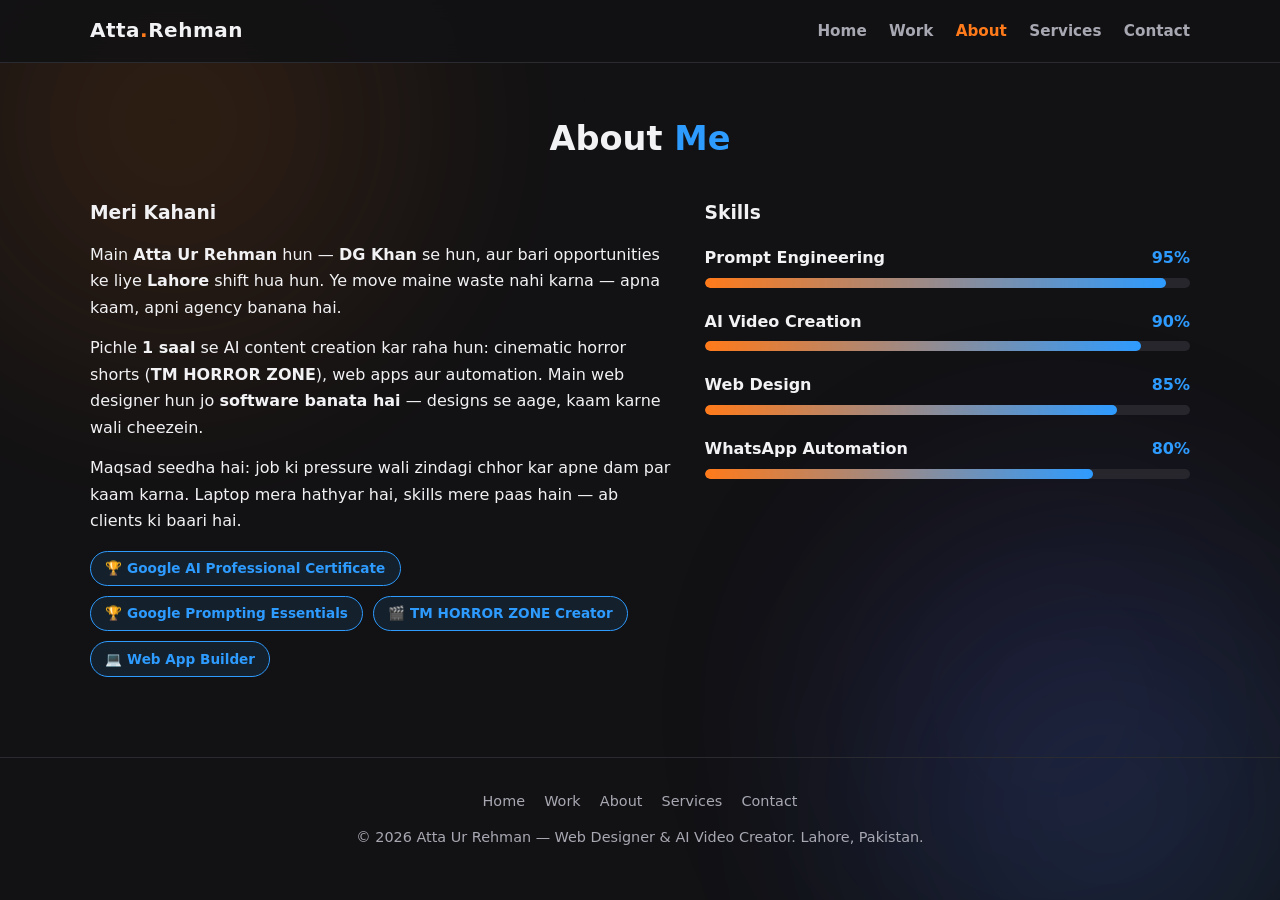
==== about.html @ 57ef97f9 "Portfolio website v1 — Home, Work, About, Services, Contact" ====
<!DOCTYPE html>
<html lang="en">
<head>
  <meta charset="UTF-8" />
  <meta name="viewport" content="width=device-width, initial-scale=1.0" />
  <title>About — Atta Ur Rehman</title>
  <meta name="description" content="About Atta Ur Rehman — Web Designer & AI Video Creator from DG Khan, now in Lahore." />
  <link rel="stylesheet" href="css/style.css" />
</head>
<body>
  <div class="bg-glow" aria-hidden="true"><span class="g1"></span><span class="g2"></span><span class="g3"></span></div>

  <header>
    <div class="container nav">
      <a class="logo" href="index.html">Atta<b>.</b>Rehman</a>
      <button class="nav-toggle" aria-label="Menu">&#9776;</button>
      <ul class="nav-links">
        <li><a href="index.html">Home</a></li>
        <li><a href="work.html">Work</a></li>
        <li><a href="about.html" class="active">About</a></li>
        <li><a href="services.html">Services</a></li>
        <li><a href="contact.html">Contact</a></li>
      </ul>
    </div>
  </header>

  <main>
    <section class="block">
      <div class="container">
        <div class="sec-head reveal">
          <h2>About <span class="accent">Me</span></h2>
        </div>
        <div class="about-wrap">
          <div class="reveal">
            <h3 style="margin-bottom:0.8rem">Meri Kahani</h3>
            <p>Main <strong>Atta Ur Rehman</strong> hun — <strong>DG Khan</strong> se hun, aur bari opportunities ke liye <strong>Lahore</strong> shift hua hun. Ye move maine waste nahi karna — apna kaam, apni agency banana hai.</p>
            <p style="margin-top:0.9rem">Pichle <strong>1 saal</strong> se AI content creation kar raha hun: cinematic horror shorts (<strong>TM HORROR ZONE</strong>), web apps aur automation. Main web designer hun jo <strong>software banata hai</strong> — designs se aage, kaam karne wali cheezein.</p>
            <p style="margin-top:0.9rem">Maqsad seedha hai: job ki pressure wali zindagi chhor kar apne dam par kaam karna. Laptop mera hathyar hai, skills mere paas hain — ab clients ki baari hai.</p>
            <div class="badge-list">
              <span class="badge">&#127942; Google AI Professional Certificate</span>
              <span class="badge">&#127942; Google Prompting Essentials</span>
              <span class="badge">&#127916; TM HORROR ZONE Creator</span>
              <span class="badge">&#128187; Web App Builder</span>
            </div>
          </div>
          <div class="reveal">
            <h3 style="margin-bottom:1rem">Skills</h3>
            <div class="skill">
              <div class="row"><span>Prompt Engineering</span><span>95%</span></div>
              <div class="bar"><i data-level="95"></i></div>
            </div>
            <div class="skill">
              <div class="row"><span>AI Video Creation</span><span>90%</span></div>
              <div class="bar"><i data-level="90"></i></div>
            </div>
            <div class="skill">
              <div class="row"><span>Web Design</span><span>85%</span></div>
              <div class="bar"><i data-level="85"></i></div>
            </div>
            <div class="skill">
              <div class="row"><span>WhatsApp Automation</span><span>80%</span></div>
              <div class="bar"><i data-level="80"></i></div>
            </div>
          </div>
        </div>
      </div>
    </section>
  </main>

  <footer>
    <div class="container">
      <div class="foot-links">
        <a href="index.html">Home</a><a href="work.html">Work</a><a href="about.html">About</a><a href="services.html">Services</a><a href="contact.html">Contact</a>
      </div>
      <p>&copy; <span id="year">2026</span> Atta Ur Rehman — Web Designer &amp; AI Video Creator. Lahore, Pakistan.</p>
    </div>
  </footer>

  <script src="js/main.js"></script>
</body>
</html>
---- css/style.css ----
/* Atta Ur Rehman — Portfolio
   Dark charcoal + glowing orange / electric blue, premium cinematic mood.
   Mobile-first. No moving lines / scanning bars / sweeping light effects. */

:root {
  --bg: #121214;
  --bg-soft: #1a1a1e;
  --card: #1c1c21;
  --orange: #ff7a1a;
  --orange-glow: rgba(255, 122, 26, 0.35);
  --blue: #2e9bff;
  --blue-glow: rgba(46, 155, 255, 0.30);
  --text: #f2f2f5;
  --muted: #a8a8b3;
  --border: #2a2a31;
  --radius: 14px;
  --font: "Segoe UI", system-ui, -apple-system, Roboto, "Helvetica Neue", Arial, sans-serif;
}

* { margin: 0; padding: 0; box-sizing: border-box; }

html { scroll-behavior: smooth; }

body {
  font-family: var(--font);
  background: var(--bg);
  color: var(--text);
  line-height: 1.65;
  overflow-x: hidden;
  min-height: 100vh;
}

/* ---- soft blurred drifting gradient background (subtle, never sharp) ---- */
.bg-glow { position: fixed; inset: 0; z-index: -1; overflow: hidden; pointer-events: none; }
.bg-glow span {
  position: absolute;
  width: 55vmax; height: 55vmax;
  border-radius: 50%;
  filter: blur(90px);
  opacity: 0.16;
  animation: drift 36s ease-in-out infinite alternate;
}
.bg-glow .g1 { background: radial-gradient(circle, var(--orange) 0%, transparent 70%); top: -18vmax; left: -14vmax; }
.bg-glow .g2 { background: radial-gradient(circle, var(--blue) 0%, transparent 70%); bottom: -20vmax; right: -14vmax; animation-delay: -12s; }
.bg-glow .g3 { background: radial-gradient(circle, #7a3cff 0%, transparent 70%); top: 40%; left: 55%; opacity: 0.10; animation-delay: -24s; }
@keyframes drift {
  from { transform: translate(0, 0) scale(1); }
  to   { transform: translate(6vmax, 4vmax) scale(1.12); }
}

.container { width: min(1100px, 92%); margin: 0 auto; }

/* ---- header / nav ---- */
header {
  position: sticky; top: 0; z-index: 50;
  background: rgba(18, 18, 20, 0.88);
  backdrop-filter: blur(10px);
  border-bottom: 1px solid var(--border);
}
.nav { display: flex; align-items: center; justify-content: space-between; padding: 0.9rem 0; }
.logo { font-size: 1.25rem; font-weight: 800; letter-spacing: 0.5px; text-decoration: none; color: var(--text); }
.logo b { color: var(--orange); }
.nav-links { display: none; list-style: none; gap: 1.4rem; }
.nav-links a { color: var(--muted); text-decoration: none; font-weight: 600; font-size: 0.95rem; transition: color 0.2s; }
.nav-links a:hover, .nav-links a.active { color: var(--orange); }
.nav-toggle { background: none; border: 1px solid var(--border); color: var(--text); font-size: 1.3rem; border-radius: 8px; padding: 0.25rem 0.7rem; cursor: pointer; }
.nav-links.open { display: flex; flex-direction: column; position: absolute; top: 100%; left: 0; right: 0; background: var(--bg-soft); padding: 1rem 4%; border-bottom: 1px solid var(--border); }

/* ---- hero ---- */
.hero { padding: 4.5rem 0 3.5rem; text-align: center; }
.hero .kicker {
  display: inline-block; font-size: 0.8rem; font-weight: 700; letter-spacing: 2px;
  text-transform: uppercase; color: var(--blue);
  border: 1px solid var(--border); border-radius: 999px; padding: 0.35rem 1rem; margin-bottom: 1.2rem;
  background: rgba(46, 155, 255, 0.08);
}
.hero h1 { font-size: clamp(2.2rem, 7vw, 3.6rem); line-height: 1.15; font-weight: 800; }
.hero h1 .accent { color: var(--orange); text-shadow: 0 0 26px var(--orange-glow); }
.hero .role { font-size: clamp(1.05rem, 3.5vw, 1.35rem); color: var(--muted); margin-top: 0.6rem; font-weight: 600; }
.hero .tagline { font-size: clamp(1rem, 3.2vw, 1.2rem); margin-top: 0.9rem; color: var(--text); }
.hero .tagline em { color: var(--blue); font-style: normal; font-weight: 700; }
.cta-row { display: flex; gap: 0.9rem; justify-content: center; flex-wrap: wrap; margin-top: 2rem; }

.btn {
  display: inline-block; text-decoration: none; font-weight: 700;
  padding: 0.85rem 1.7rem; border-radius: 10px; border: 1px solid transparent;
  transition: transform 0.15s, box-shadow 0.2s, background 0.2s;
  font-size: 1rem; cursor: pointer;
}
.btn:active { transform: scale(0.97); }
.btn-primary { background: linear-gradient(135deg, var(--orange), #ff9d4d); color: #1a1005; box-shadow: 0 6px 24px var(--orange-glow); }
.btn-primary:hover { box-shadow: 0 8px 32px var(--orange-glow); }
.btn-ghost { border-color: var(--blue); color: var(--blue); background: rgba(46, 155, 255, 0.08); }
.btn-ghost:hover { background: rgba(46, 155, 255, 0.16); }
.btn-wa { background: #22c55e; color: #062b14; box-shadow: 0 6px 24px rgba(34, 197, 94, 0.35); }

/* ---- sections ---- */
section.block { padding: 3rem 0; }
.sec-head { text-align: center; margin-bottom: 2rem; }
.sec-head h2 { font-size: clamp(1.5rem, 5vw, 2.1rem); font-weight: 800; }
.sec-head h2 .accent { color: var(--blue); }
.sec-head p { color: var(--muted); max-width: 620px; margin: 0.5rem auto 0; }

/* ---- stats ---- */
.stats { display: grid; grid-template-columns: repeat(2, 1fr); gap: 1rem; }
.stat { background: var(--card); border: 1px solid var(--border); border-radius: var(--radius); padding: 1.4rem 1rem; text-align: center; }
.stat .num { font-size: 2rem; font-weight: 800; color: var(--orange); text-shadow: 0 0 18px var(--orange-glow); }
.stat .lbl { color: var(--muted); font-size: 0.9rem; margin-top: 0.25rem; }

/* ---- cards / grids ---- */
.grid { display: grid; gap: 1.2rem; grid-template-columns: 1fr; }
.card {
  background: var(--card); border: 1px solid var(--border); border-radius: var(--radius);
  padding: 1.6rem; transition: transform 0.2s, border-color 0.2s, box-shadow 0.2s;
}
.card:hover { transform: translateY(-4px); border-color: var(--orange); box-shadow: 0 12px 32px rgba(0,0,0,0.45); }
.card .icon { font-size: 2rem; margin-bottom: 0.6rem; }
.card h3 { font-size: 1.15rem; margin-bottom: 0.4rem; }
.card p { color: var(--muted); font-size: 0.95rem; }
.card .price { display: inline-block; margin-top: 0.8rem; font-weight: 800; color: var(--blue); }
.card .tag { display: inline-block; font-size: 0.72rem; font-weight: 700; letter-spacing: 1px; text-transform: uppercase; color: var(--orange); margin-bottom: 0.5rem; }
.card .sample-note { font-size: 0.75rem; color: var(--muted); font-style: italic; margin-top: 0.6rem; }

/* ---- filter tabs (work page) ---- */
.tabs { display: flex; gap: 0.6rem; justify-content: center; flex-wrap: wrap; margin-bottom: 1.8rem; }
.tab { background: var(--card); color: var(--muted); border: 1px solid var(--border); border-radius: 999px; padding: 0.5rem 1.2rem; font-weight: 700; font-size: 0.9rem; cursor: pointer; transition: all 0.2s; }
.tab:hover { color: var(--text); }
.tab.active { background: var(--orange); border-color: var(--orange); color: #1a1005; }
.work-item.hidden { display: none; }

/* ---- skills ---- */
.skill { margin-bottom: 1.3rem; }
.skill .row { display: flex; justify-content: space-between; font-weight: 700; margin-bottom: 0.4rem; }
.skill .row span:last-child { color: var(--blue); }
.bar { height: 10px; background: #26262c; border-radius: 999px; overflow: hidden; }
.bar i { display: block; height: 100%; width: 0; border-radius: 999px; background: linear-gradient(90deg, var(--orange), var(--blue)); transition: width 1.2s ease; }

/* ---- about ---- */
.about-wrap { display: grid; gap: 2rem; grid-template-columns: 1fr; }
.badge-list { display: flex; flex-wrap: wrap; gap: 0.6rem; margin-top: 1rem; }
.badge { background: rgba(46,155,255,0.1); border: 1px solid var(--blue); color: var(--blue); border-radius: 999px; padding: 0.35rem 0.9rem; font-size: 0.85rem; font-weight: 700; }

/* ---- contact ---- */
.contact-grid { display: grid; gap: 1.2rem; grid-template-columns: 1fr; }
.contact-card { text-align: center; }
.contact-card a.big { font-size: 1.15rem; font-weight: 800; color: var(--text); text-decoration: none; }
.contact-card a.big:hover { color: var(--orange); }
form.contact-form { display: grid; gap: 1rem; }
.field label { display: block; font-weight: 700; margin-bottom: 0.35rem; font-size: 0.92rem; }
.field input, .field select, .field textarea {
  width: 100%; background: var(--bg-soft); border: 1px solid var(--border); color: var(--text);
  border-radius: 10px; padding: 0.8rem 1rem; font-size: 1rem; font-family: inherit;
}
.field input:focus, .field select:focus, .field textarea:focus { outline: none; border-color: var(--blue); box-shadow: 0 0 0 3px var(--blue-glow); }
.field textarea { min-height: 130px; resize: vertical; }

/* ---- footer ---- */
footer { border-top: 1px solid var(--border); margin-top: 2rem; padding: 2rem 0; text-align: center; color: var(--muted); font-size: 0.9rem; }
footer .foot-links { display: flex; gap: 1.2rem; justify-content: center; margin-bottom: 0.8rem; flex-wrap: wrap; }
footer a { color: var(--muted); text-decoration: none; }
footer a:hover { color: var(--orange); }

/* ---- scroll reveal ---- */
.reveal { opacity: 0; transform: translateY(26px); transition: opacity 0.7s ease, transform 0.7s ease; }
.reveal.visible { opacity: 1; transform: none; }
@media (prefers-reduced-motion: reduce) {
  .reveal { opacity: 1; transform: none; transition: none; }
  .bg-glow span { animation: none; }
}

/* ---- desktop ---- */
@media (min-width: 720px) {
  .nav-toggle { display: none; }
  .nav-links { display: flex; }
  .grid.cols-2 { grid-template-columns: repeat(2, 1fr); }
  .grid.cols-3 { grid-template-columns: repeat(3, 1fr); }
  .stats { grid-template-columns: repeat(4, 1fr); }
  .about-wrap { grid-template-columns: 1.2fr 1fr; align-items: start; }
  .contact-grid { grid-template-columns: 1fr 1.4fr; align-items: start; }
  .hero { padding: 6rem 0 4.5rem; }
}
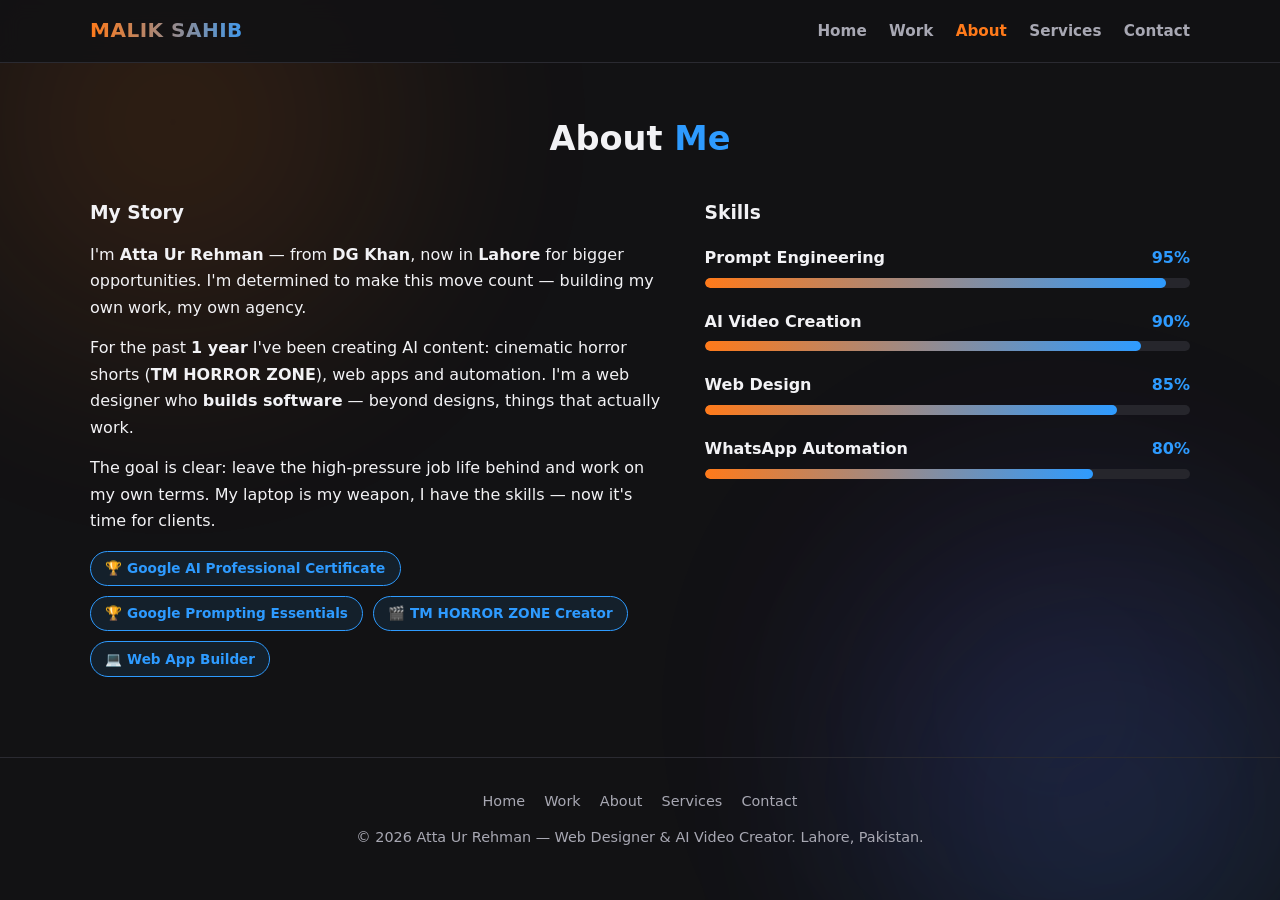
==== commit dc37ab6b: "Brand to MALIK SAHIB + English copy" ====
--- a/about.html
+++ b/about.html
@@ -12,7 +12,7 @@
 
   <header>
     <div class="container nav">
-      <a class="logo" href="index.html">Atta<b>.</b>Rehman</a>
+      <a class="logo" href="index.html"><span class="logo-brand">MALIK SAHIB</span></a>
       <button class="nav-toggle" aria-label="Menu">&#9776;</button>
       <ul class="nav-links">
         <li><a href="index.html">Home</a></li>
@@ -32,10 +32,10 @@
         </div>
         <div class="about-wrap">
           <div class="reveal">
-            <h3 style="margin-bottom:0.8rem">Meri Kahani</h3>
-            <p>Main <strong>Atta Ur Rehman</strong> hun — <strong>DG Khan</strong> se hun, aur bari opportunities ke liye <strong>Lahore</strong> shift hua hun. Ye move maine waste nahi karna — apna kaam, apni agency banana hai.</p>
-            <p style="margin-top:0.9rem">Pichle <strong>1 saal</strong> se AI content creation kar raha hun: cinematic horror shorts (<strong>TM HORROR ZONE</strong>), web apps aur automation. Main web designer hun jo <strong>software banata hai</strong> — designs se aage, kaam karne wali cheezein.</p>
-            <p style="margin-top:0.9rem">Maqsad seedha hai: job ki pressure wali zindagi chhor kar apne dam par kaam karna. Laptop mera hathyar hai, skills mere paas hain — ab clients ki baari hai.</p>
+            <h3 style="margin-bottom:0.8rem">My Story</h3>
+            <p>I'm <strong>Atta Ur Rehman</strong> — from <strong>DG Khan</strong>, now in <strong>Lahore</strong> for bigger opportunities. I'm determined to make this move count — building my own work, my own agency.</p>
+            <p style="margin-top:0.9rem">For the past <strong>1 year</strong> I've been creating AI content: cinematic horror shorts (<strong>TM HORROR ZONE</strong>), web apps and automation. I'm a web designer who <strong>builds software</strong> — beyond designs, things that actually work.</p>
+            <p style="margin-top:0.9rem">The goal is clear: leave the high-pressure job life behind and work on my own terms. My laptop is my weapon, I have the skills — now it's time for clients.</p>
             <div class="badge-list">
               <span class="badge">&#127942; Google AI Professional Certificate</span>
               <span class="badge">&#127942; Google Prompting Essentials</span>
--- a/css/style.css
+++ b/css/style.css
@@ -60,6 +60,19 @@
 .nav { display: flex; align-items: center; justify-content: space-between; padding: 0.9rem 0; }
 .logo { font-size: 1.25rem; font-weight: 800; letter-spacing: 0.5px; text-decoration: none; color: var(--text); }
 .logo b { color: var(--orange); }
+/* ---- animated gradient nav brand (MALIK SAHIB): premium, subtle shift ---- */
+.logo-brand {
+  background: linear-gradient(90deg, var(--orange), var(--blue), var(--orange));
+  background-size: 220% auto;
+  -webkit-background-clip: text;
+  background-clip: text;
+  -webkit-text-fill-color: transparent;
+  color: transparent;
+  animation: brandShift 7s linear infinite;
+}
+@keyframes brandShift {
+  to { background-position: 220% center; }
+}
 .nav-links { display: none; list-style: none; gap: 1.4rem; }
 .nav-links a { color: var(--muted); text-decoration: none; font-weight: 600; font-size: 0.95rem; transition: color 0.2s; }
 .nav-links a:hover, .nav-links a.active { color: var(--orange); }
@@ -166,6 +179,7 @@
 @media (prefers-reduced-motion: reduce) {
   .reveal { opacity: 1; transform: none; transition: none; }
   .bg-glow span { animation: none; }
+  .logo-brand { animation: none; }
 }
 
 /* ---- desktop ---- */
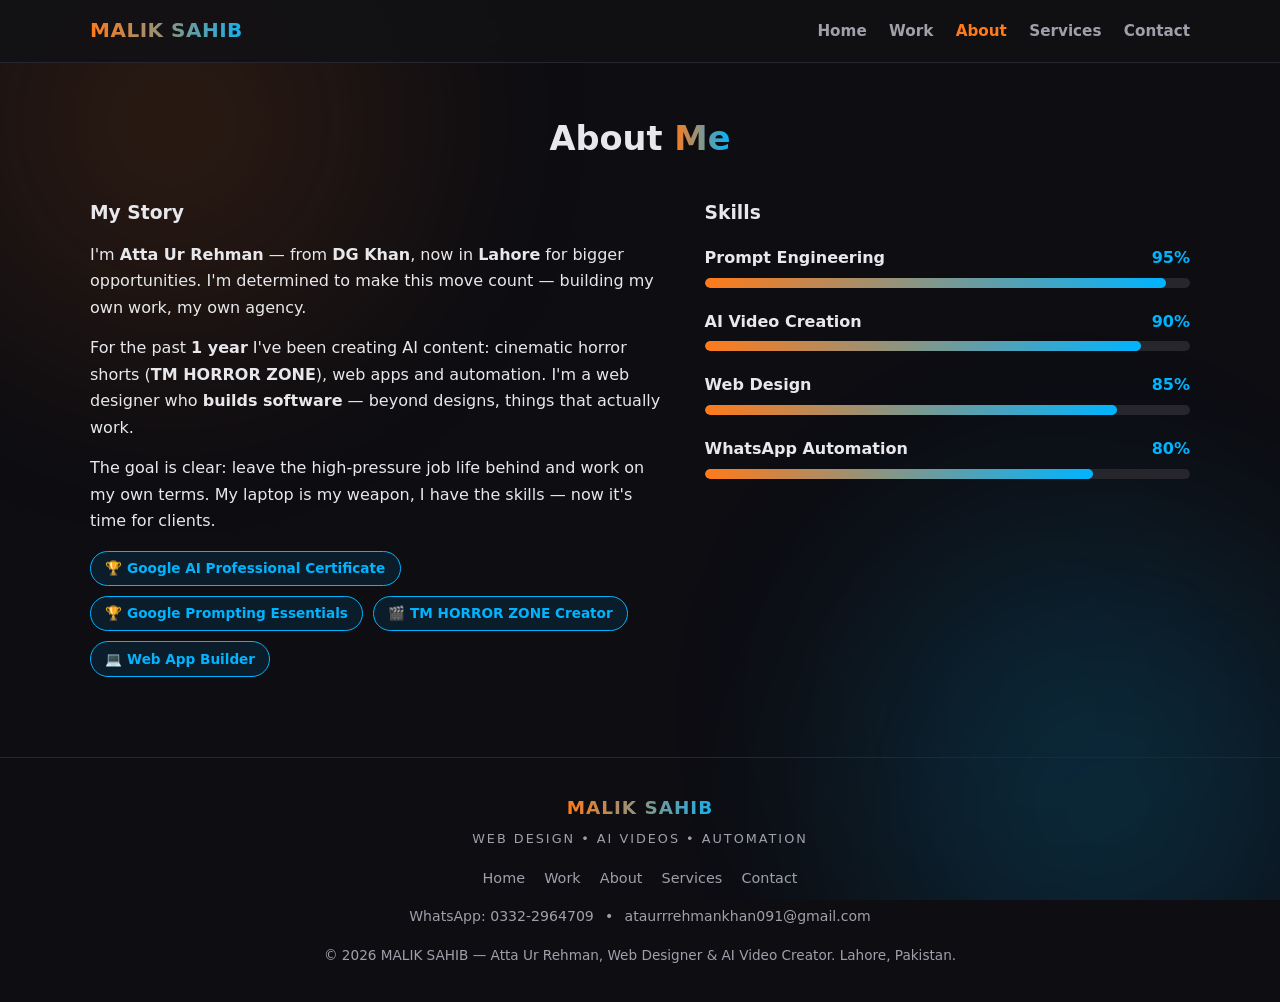
==== commit 7052a68c: "MALIK brand polish: banners + color scheme" ====
--- a/about.html
+++ b/about.html
@@ -3,7 +3,7 @@
 <head>
   <meta charset="UTF-8" />
   <meta name="viewport" content="width=device-width, initial-scale=1.0" />
-  <title>About — Atta Ur Rehman</title>
+  <title>MALIK SAHIB | About — Atta Ur Rehman</title>
   <meta name="description" content="About Atta Ur Rehman — Web Designer & AI Video Creator from DG Khan, now in Lahore." />
   <link rel="stylesheet" href="css/style.css" />
 </head>
@@ -69,10 +69,17 @@
 
   <footer>
     <div class="container">
+      <div class="foot-brand"><span class="logo-brand">MALIK SAHIB</span></div>
+      <p class="foot-tag">Web Design &bull; AI Videos &bull; Automation</p>
       <div class="foot-links">
         <a href="index.html">Home</a><a href="work.html">Work</a><a href="about.html">About</a><a href="services.html">Services</a><a href="contact.html">Contact</a>
       </div>
-      <p>&copy; <span id="year">2026</span> Atta Ur Rehman — Web Designer &amp; AI Video Creator. Lahore, Pakistan.</p>
+      <div class="foot-contact">
+        <a href="https://wa.me/923322964709" target="_blank" rel="noopener">WhatsApp: 0332-2964709</a>
+        <span aria-hidden="true">&bull;</span>
+        <a href="mailto:ataurrrehmankhan091@gmail.com">ataurrrehmankhan091@gmail.com</a>
+      </div>
+      <p class="foot-copy">&copy; <span id="year">2026</span> MALIK SAHIB — Atta Ur Rehman, Web Designer &amp; AI Video Creator. Lahore, Pakistan.</p>
     </div>
   </footer>
 
--- a/css/style.css
+++ b/css/style.css
@@ -3,16 +3,17 @@
    Mobile-first. No moving lines / scanning bars / sweeping light effects. */
 
 :root {
-  --bg: #121214;
-  --bg-soft: #1a1a1e;
-  --card: #1c1c21;
+  --bg: #0d0d12;
+  --bg-soft: #141419;
+  --card: #16161c;
   --orange: #ff7a1a;
   --orange-glow: rgba(255, 122, 26, 0.35);
-  --blue: #2e9bff;
-  --blue-glow: rgba(46, 155, 255, 0.30);
-  --text: #f2f2f5;
-  --muted: #a8a8b3;
-  --border: #2a2a31;
+  --blue: #00b4ff;
+  --blue-glow: rgba(0, 180, 255, 0.30);
+  --wa-green: #25D366;
+  --text: #e8e8ec;
+  --muted: #a0a0ab;
+  --border: #26262e;
   --radius: 14px;
   --font: "Segoe UI", system-ui, -apple-system, Roboto, "Helvetica Neue", Arial, sans-serif;
 }
@@ -42,7 +43,7 @@
 }
 .bg-glow .g1 { background: radial-gradient(circle, var(--orange) 0%, transparent 70%); top: -18vmax; left: -14vmax; }
 .bg-glow .g2 { background: radial-gradient(circle, var(--blue) 0%, transparent 70%); bottom: -20vmax; right: -14vmax; animation-delay: -12s; }
-.bg-glow .g3 { background: radial-gradient(circle, #7a3cff 0%, transparent 70%); top: 40%; left: 55%; opacity: 0.10; animation-delay: -24s; }
+.bg-glow .g3 { background: radial-gradient(circle, var(--blue) 0%, transparent 70%); top: 40%; left: 55%; opacity: 0.08; animation-delay: -24s; }
 @keyframes drift {
   from { transform: translate(0, 0) scale(1); }
   to   { transform: translate(6vmax, 4vmax) scale(1.12); }
@@ -85,10 +86,10 @@
   display: inline-block; font-size: 0.8rem; font-weight: 700; letter-spacing: 2px;
   text-transform: uppercase; color: var(--blue);
   border: 1px solid var(--border); border-radius: 999px; padding: 0.35rem 1rem; margin-bottom: 1.2rem;
-  background: rgba(46, 155, 255, 0.08);
+  background: rgba(0, 180, 255, 0.08);
 }
 .hero h1 { font-size: clamp(2.2rem, 7vw, 3.6rem); line-height: 1.15; font-weight: 800; }
-.hero h1 .accent { color: var(--orange); text-shadow: 0 0 26px var(--orange-glow); }
+.hero h1 .accent { background: linear-gradient(90deg, var(--orange), var(--blue)); -webkit-background-clip: text; background-clip: text; -webkit-text-fill-color: transparent; color: transparent; }
 .hero .role { font-size: clamp(1.05rem, 3.5vw, 1.35rem); color: var(--muted); margin-top: 0.6rem; font-weight: 600; }
 .hero .tagline { font-size: clamp(1rem, 3.2vw, 1.2rem); margin-top: 0.9rem; color: var(--text); }
 .hero .tagline em { color: var(--blue); font-style: normal; font-weight: 700; }
@@ -101,17 +102,18 @@
   font-size: 1rem; cursor: pointer;
 }
 .btn:active { transform: scale(0.97); }
-.btn-primary { background: linear-gradient(135deg, var(--orange), #ff9d4d); color: #1a1005; box-shadow: 0 6px 24px var(--orange-glow); }
-.btn-primary:hover { box-shadow: 0 8px 32px var(--orange-glow); }
-.btn-ghost { border-color: var(--blue); color: var(--blue); background: rgba(46, 155, 255, 0.08); }
-.btn-ghost:hover { background: rgba(46, 155, 255, 0.16); }
-.btn-wa { background: #22c55e; color: #062b14; box-shadow: 0 6px 24px rgba(34, 197, 94, 0.35); }
+.btn-primary { background: linear-gradient(135deg, var(--orange), var(--blue)); color: #0d1117; box-shadow: 0 6px 24px var(--orange-glow); }
+.btn-primary:hover { box-shadow: 0 10px 34px var(--orange-glow); transform: translateY(-2px); }
+.btn-ghost { border-color: var(--blue); color: var(--blue); background: rgba(0, 180, 255, 0.08); }
+.btn-ghost:hover { background: rgba(0, 180, 255, 0.16); transform: translateY(-2px); }
+.btn-wa { background: var(--wa-green); color: #062b14; box-shadow: 0 6px 24px rgba(37, 211, 102, 0.35); }
+.btn-wa:hover { background: #1fb857; box-shadow: 0 10px 32px rgba(37, 211, 102, 0.45); transform: translateY(-2px); }
 
 /* ---- sections ---- */
 section.block { padding: 3rem 0; }
 .sec-head { text-align: center; margin-bottom: 2rem; }
 .sec-head h2 { font-size: clamp(1.5rem, 5vw, 2.1rem); font-weight: 800; }
-.sec-head h2 .accent { color: var(--blue); }
+.sec-head h2 .accent { background: linear-gradient(90deg, var(--orange), var(--blue)); -webkit-background-clip: text; background-clip: text; -webkit-text-fill-color: transparent; color: transparent; }
 .sec-head p { color: var(--muted); max-width: 620px; margin: 0.5rem auto 0; }
 
 /* ---- stats ---- */
@@ -130,8 +132,30 @@
 .card .icon { font-size: 2rem; margin-bottom: 0.6rem; }
 .card h3 { font-size: 1.15rem; margin-bottom: 0.4rem; }
 .card p { color: var(--muted); font-size: 0.95rem; }
-.card .price { display: inline-block; margin-top: 0.8rem; font-weight: 800; color: var(--blue); }
+.card .price { display: inline-block; margin-top: 0.8rem; font-weight: 800; background: linear-gradient(90deg, var(--orange), var(--blue)); -webkit-background-clip: text; background-clip: text; -webkit-text-fill-color: transparent; color: transparent; }
 .card .tag { display: inline-block; font-size: 0.72rem; font-weight: 700; letter-spacing: 1px; text-transform: uppercase; color: var(--orange); margin-bottom: 0.5rem; }
+.card-banner { display: block; width: calc(100% + 3.2rem); margin: -1.6rem -1.6rem 1rem; aspect-ratio: 16/9; object-fit: cover; border-radius: 14px 14px 0 0; }
+.ebook-banner { width: calc(100% + 3.2rem); margin: -1.6rem -1.6rem 1.1rem; border-radius: 14px 14px 0 0; padding: 1.6rem 1.2rem; text-align: center; background: radial-gradient(120% 160% at 20% 10%, rgba(255,122,26,0.35), transparent 55%), radial-gradient(120% 160% at 85% 90%, rgba(0,180,255,0.30), transparent 55%), linear-gradient(135deg, #1a1210, #0d1520); border-bottom: 1px solid var(--border); }
+.ebook-banner-emoji { display: block; font-size: 2.4rem; margin-bottom: 0.4rem; }
+.ebook-banner-title { display: block; font-weight: 800; letter-spacing: 2px; font-size: 1.05rem; background: linear-gradient(90deg, var(--orange), var(--blue)); -webkit-background-clip: text; background-clip: text; color: transparent; }
+.ebook-banner-sub { display: block; margin-top: 0.3rem; font-size: 0.8rem; color: var(--muted); }
+/* ---- service banners (pure CSS, same bleed pattern as .ebook-banner) ---- */
+.svc-banner { width: calc(100% + 3.2rem); margin: -1.6rem -1.6rem 1.1rem; border-radius: 14px 14px 0 0; padding: 1.5rem 1.2rem; text-align: center; border-bottom: 1px solid var(--border); }
+.svc-videos { background: radial-gradient(120% 160% at 20% 10%, rgba(255,122,26,0.42), transparent 55%), radial-gradient(120% 160% at 85% 90%, rgba(255,60,60,0.22), transparent 55%), linear-gradient(135deg, #1c1210, #121014); }
+.svc-web { background: radial-gradient(120% 160% at 20% 10%, rgba(0,180,255,0.38), transparent 55%), radial-gradient(120% 160% at 85% 90%, rgba(0,110,255,0.22), transparent 55%), linear-gradient(135deg, #0d141c, #0e1016); }
+.svc-bots { background: radial-gradient(120% 160% at 20% 10%, rgba(37,211,102,0.30), transparent 55%), radial-gradient(120% 160% at 85% 90%, rgba(0,180,160,0.20), transparent 55%), linear-gradient(135deg, #0e1a14, #0e1110); }
+.svc-emoji { display: block; font-size: 2.4rem; margin-bottom: 0.4rem; }
+.svc-title { display: block; font-weight: 800; letter-spacing: 2px; font-size: 1.02rem; background: linear-gradient(90deg, var(--orange), var(--blue)); -webkit-background-clip: text; background-clip: text; -webkit-text-fill-color: transparent; color: transparent; }
+.svc-sub { display: block; margin-top: 0.3rem; font-size: 0.82rem; color: var(--muted); font-weight: 700; }
+.svc-banner.small { padding: 1.1rem 1rem; }
+.svc-banner.small .svc-emoji { font-size: 1.9rem; margin-bottom: 0.3rem; }
+.svc-banner.small .svc-title { font-size: 0.88rem; }
+/* ---- work-card category top accents (slim 3px gradient) ---- */
+.work-item { position: relative; }
+.work-item::before { content: ""; position: absolute; top: -1px; left: -1px; right: -1px; height: 3px; border-radius: 14px 14px 0 0; pointer-events: none; }
+.work-item[data-cat="videos"]::before { background: linear-gradient(90deg, var(--orange), #ff9d4d); }
+.work-item[data-cat="websites"]::before { background: linear-gradient(90deg, var(--blue), #5cc8ff); }
+.work-item[data-cat="automation"]::before { background: linear-gradient(90deg, var(--wa-green), #7bed9f); }
 .card .sample-note { font-size: 0.75rem; color: var(--muted); font-style: italic; margin-top: 0.6rem; }
 
 /* ---- filter tabs (work page) ---- */
@@ -151,7 +175,7 @@
 /* ---- about ---- */
 .about-wrap { display: grid; gap: 2rem; grid-template-columns: 1fr; }
 .badge-list { display: flex; flex-wrap: wrap; gap: 0.6rem; margin-top: 1rem; }
-.badge { background: rgba(46,155,255,0.1); border: 1px solid var(--blue); color: var(--blue); border-radius: 999px; padding: 0.35rem 0.9rem; font-size: 0.85rem; font-weight: 700; }
+.badge { background: rgba(0,180,255,0.1); border: 1px solid var(--blue); color: var(--blue); border-radius: 999px; padding: 0.35rem 0.9rem; font-size: 0.85rem; font-weight: 700; }
 
 /* ---- contact ---- */
 .contact-grid { display: grid; gap: 1.2rem; grid-template-columns: 1fr; }
@@ -168,10 +192,19 @@
 .field textarea { min-height: 130px; resize: vertical; }
 
 /* ---- footer ---- */
-footer { border-top: 1px solid var(--border); margin-top: 2rem; padding: 2rem 0; text-align: center; color: var(--muted); font-size: 0.9rem; }
-footer .foot-links { display: flex; gap: 1.2rem; justify-content: center; margin-bottom: 0.8rem; flex-wrap: wrap; }
+footer { border-top: 1px solid var(--border); margin-top: 2rem; padding: 2.2rem 0; text-align: center; color: var(--muted); font-size: 0.9rem; }
+.foot-brand { font-size: 1.15rem; font-weight: 800; letter-spacing: 1px; margin-bottom: 0.3rem; }
+.foot-tag { font-size: 0.8rem; letter-spacing: 2px; text-transform: uppercase; color: var(--muted); margin-bottom: 1.1rem; }
+footer .foot-links { display: flex; gap: 1.2rem; justify-content: center; margin-bottom: 0.9rem; flex-wrap: wrap; }
+.foot-contact { display: flex; gap: 0.7rem; justify-content: center; align-items: center; flex-wrap: wrap; margin-bottom: 1rem; font-size: 0.88rem; }
+.foot-contact a { color: var(--muted); text-decoration: none; }
+.foot-contact a:hover { color: var(--orange); }
+.foot-copy { font-size: 0.85rem; }
 footer a { color: var(--muted); text-decoration: none; }
 footer a:hover { color: var(--orange); }
+
+/* ---- accessibility: visible keyboard focus ---- */
+a:focus-visible, button:focus-visible, .tab:focus-visible { outline: 2px solid var(--blue); outline-offset: 3px; border-radius: 6px; }
 
 /* ---- scroll reveal ---- */
 .reveal { opacity: 0; transform: translateY(26px); transition: opacity 0.7s ease, transform 0.7s ease; }
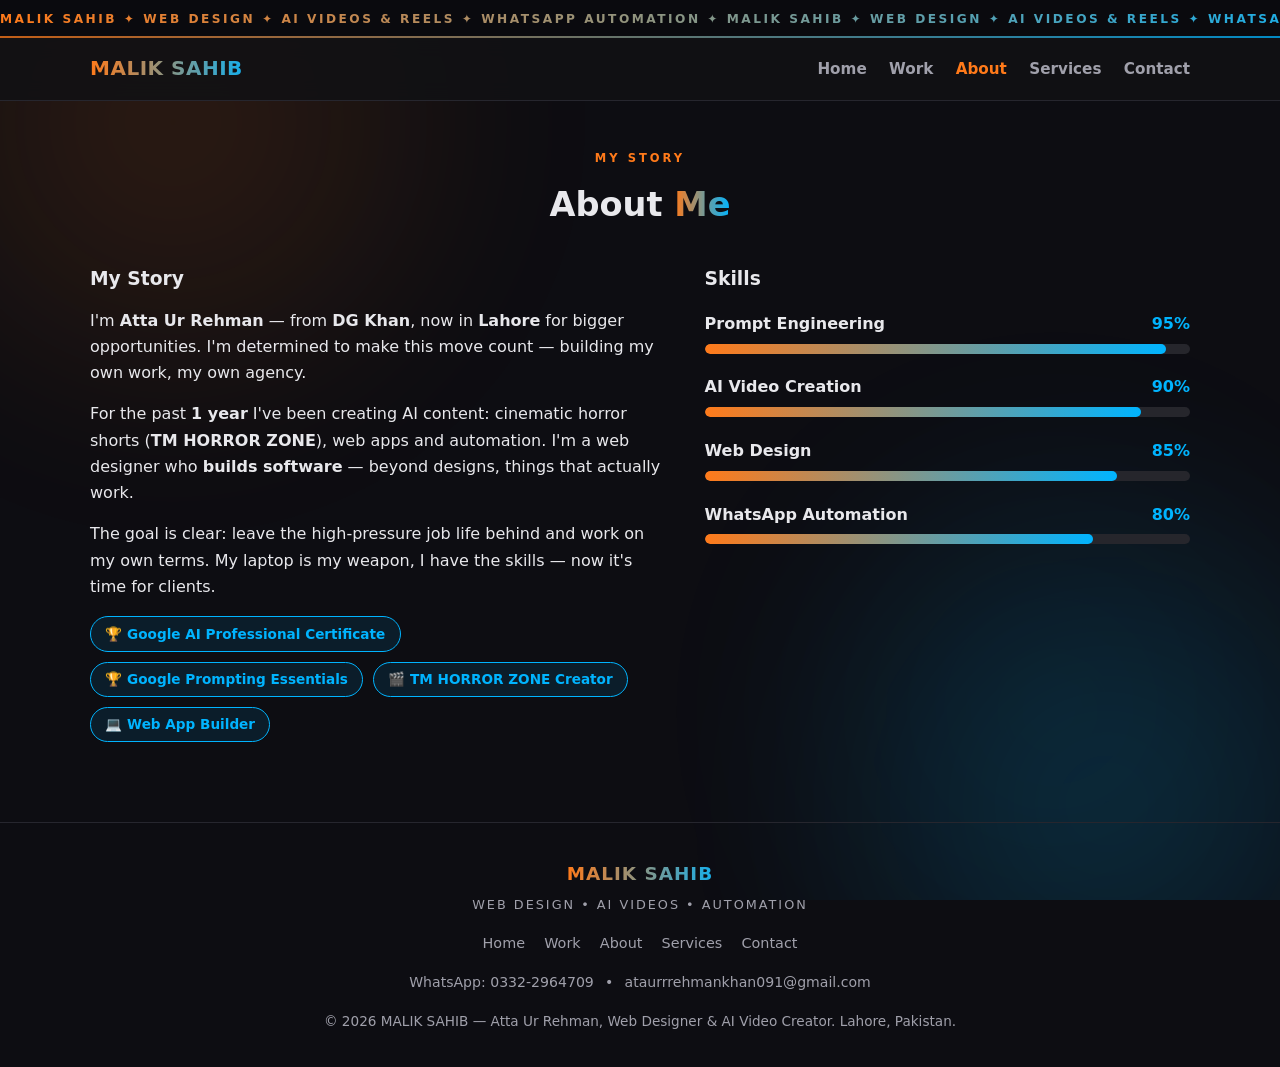
==== commit c6bfdcab: "Marquee bar + card and heading upgrades" ====
--- a/about.html
+++ b/about.html
@@ -9,6 +9,13 @@
 </head>
 <body>
   <div class="bg-glow" aria-hidden="true"><span class="g1"></span><span class="g2"></span><span class="g3"></span></div>
+
+  <div class="marquee" aria-hidden="true">
+    <div class="marquee-track">
+      <span>MALIK SAHIB &#10022; WEB DESIGN &#10022; AI VIDEOS &amp; REELS &#10022; WHATSAPP AUTOMATION &#10022; MALIK SAHIB &#10022; WEB DESIGN &#10022; AI VIDEOS &amp; REELS &#10022; WHATSAPP AUTOMATION &#10022;&nbsp;</span>
+      <span>MALIK SAHIB &#10022; WEB DESIGN &#10022; AI VIDEOS &amp; REELS &#10022; WHATSAPP AUTOMATION &#10022; MALIK SAHIB &#10022; WEB DESIGN &#10022; AI VIDEOS &amp; REELS &#10022; WHATSAPP AUTOMATION &#10022;&nbsp;</span>
+    </div>
+  </div>
 
   <header>
     <div class="container nav">
@@ -28,6 +35,7 @@
     <section class="block">
       <div class="container">
         <div class="sec-head reveal">
+          <span class="eyebrow">My Story</span>
           <h2>About <span class="accent">Me</span></h2>
         </div>
         <div class="about-wrap">
--- a/css/style.css
+++ b/css/style.css
@@ -79,6 +79,15 @@
 .nav-links a:hover, .nav-links a.active { color: var(--orange); }
 .nav-toggle { background: none; border: 1px solid var(--border); color: var(--text); font-size: 1.3rem; border-radius: 8px; padding: 0.25rem 0.7rem; cursor: pointer; }
 .nav-links.open { display: flex; flex-direction: column; position: absolute; top: 100%; left: 0; right: 0; background: var(--bg-soft); padding: 1rem 4%; border-bottom: 1px solid var(--border); }
+header.scrolled { background: rgba(13, 13, 18, 0.96); box-shadow: 0 10px 32px rgba(0, 0, 0, 0.5); }
+
+/* ---- announcement marquee bar (scrolls away with page; nav stays sticky below) ---- */
+.marquee { overflow: hidden; height: 38px; display: flex; align-items: center; background: #0a0a0e; position: relative; }
+.marquee::after { content: ""; position: absolute; left: 0; right: 0; bottom: 0; height: 2px; background: linear-gradient(90deg, var(--orange), var(--blue)); opacity: 0.75; }
+.marquee-track { display: inline-flex; white-space: nowrap; will-change: transform; animation: marqueeScroll 30s linear infinite; }
+.marquee:hover .marquee-track { animation-play-state: paused; }
+.marquee-track span { display: inline-block; font-size: 0.76rem; font-weight: 800; letter-spacing: 2.5px; padding-right: 0.6rem; background: linear-gradient(90deg, var(--orange), var(--blue)); -webkit-background-clip: text; background-clip: text; -webkit-text-fill-color: transparent; color: transparent; }
+@keyframes marqueeScroll { to { transform: translateX(-50%); } }
 
 /* ---- hero ---- */
 .hero { padding: 4.5rem 0 3.5rem; text-align: center; }
@@ -88,10 +97,10 @@
   border: 1px solid var(--border); border-radius: 999px; padding: 0.35rem 1rem; margin-bottom: 1.2rem;
   background: rgba(0, 180, 255, 0.08);
 }
-.hero h1 { font-size: clamp(2.2rem, 7vw, 3.6rem); line-height: 1.15; font-weight: 800; }
+.hero h1 { font-size: clamp(2.4rem, 7.5vw, 4rem); line-height: 1.12; font-weight: 800; }
 .hero h1 .accent { background: linear-gradient(90deg, var(--orange), var(--blue)); -webkit-background-clip: text; background-clip: text; -webkit-text-fill-color: transparent; color: transparent; }
 .hero .role { font-size: clamp(1.05rem, 3.5vw, 1.35rem); color: var(--muted); margin-top: 0.6rem; font-weight: 600; }
-.hero .tagline { font-size: clamp(1rem, 3.2vw, 1.2rem); margin-top: 0.9rem; color: var(--text); }
+.hero .tagline { font-size: clamp(1rem, 3.2vw, 1.2rem); margin-top: 0.9rem; color: var(--muted); line-height: 1.75; }
 .hero .tagline em { color: var(--blue); font-style: normal; font-weight: 700; }
 .cta-row { display: flex; gap: 0.9rem; justify-content: center; flex-wrap: wrap; margin-top: 2rem; }
 
@@ -104,8 +113,8 @@
 .btn:active { transform: scale(0.97); }
 .btn-primary { background: linear-gradient(135deg, var(--orange), var(--blue)); color: #0d1117; box-shadow: 0 6px 24px var(--orange-glow); }
 .btn-primary:hover { box-shadow: 0 10px 34px var(--orange-glow); transform: translateY(-2px); }
-.btn-ghost { border-color: var(--blue); color: var(--blue); background: rgba(0, 180, 255, 0.08); }
-.btn-ghost:hover { background: rgba(0, 180, 255, 0.16); transform: translateY(-2px); }
+.btn-ghost { border: 1px solid transparent; background: linear-gradient(var(--bg-soft), var(--bg-soft)) padding-box, linear-gradient(135deg, var(--orange), var(--blue)) border-box; color: var(--text); }
+.btn-ghost:hover { transform: translateY(-2px); box-shadow: 0 8px 26px rgba(0,0,0,0.45), 0 0 22px var(--blue-glow); }
 .btn-wa { background: var(--wa-green); color: #062b14; box-shadow: 0 6px 24px rgba(37, 211, 102, 0.35); }
 .btn-wa:hover { background: #1fb857; box-shadow: 0 10px 32px rgba(37, 211, 102, 0.45); transform: translateY(-2px); }
 
@@ -122,14 +131,30 @@
 .stat .num { font-size: 2rem; font-weight: 800; color: var(--orange); text-shadow: 0 0 18px var(--orange-glow); }
 .stat .lbl { color: var(--muted); font-size: 0.9rem; margin-top: 0.25rem; }
 
+/* ---- section eyebrows (small uppercase label above each H2) ---- */
+.eyebrow { display: block; font-size: 0.72rem; font-weight: 800; letter-spacing: 3px; text-transform: uppercase; color: var(--orange); margin-bottom: 0.55rem; }
+
 /* ---- cards / grids ---- */
 .grid { display: grid; gap: 1.2rem; grid-template-columns: 1fr; }
 .card {
   background: var(--card); border: 1px solid var(--border); border-radius: var(--radius);
   padding: 1.6rem; transition: transform 0.2s, border-color 0.2s, box-shadow 0.2s;
-}
-.card:hover { transform: translateY(-4px); border-color: var(--orange); box-shadow: 0 12px 32px rgba(0,0,0,0.45); }
-.card .icon { font-size: 2rem; margin-bottom: 0.6rem; }
+  position: relative; z-index: 0;
+}
+/* gradient border ring on hover (pseudo-element, keeps border-radius) */
+.card::after {
+  content: ""; position: absolute; inset: -1.5px; border-radius: calc(var(--radius) + 1.5px);
+  background: linear-gradient(135deg, var(--orange), var(--blue));
+  opacity: 0; transition: opacity 0.3s ease; z-index: -1; pointer-events: none;
+}
+.card:hover { transform: translateY(-6px); border-color: transparent; box-shadow: 0 16px 40px rgba(0,0,0,0.5), 0 0 30px var(--orange-glow); }
+.card:hover::after { opacity: 1; }
+.card .icon {
+  display: inline-flex; align-items: center; justify-content: center;
+  width: 54px; height: 54px; border-radius: 50%; font-size: 1.5rem; margin-bottom: 0.9rem;
+  background: radial-gradient(circle at 30% 25%, rgba(255,122,26,0.25), rgba(0,180,255,0.12) 70%), var(--bg-soft);
+  border: 1px solid var(--border);
+}
 .card h3 { font-size: 1.15rem; margin-bottom: 0.4rem; }
 .card p { color: var(--muted); font-size: 0.95rem; }
 .card .price { display: inline-block; margin-top: 0.8rem; font-weight: 800; background: linear-gradient(90deg, var(--orange), var(--blue)); -webkit-background-clip: text; background-clip: text; -webkit-text-fill-color: transparent; color: transparent; }
@@ -213,6 +238,7 @@
   .reveal { opacity: 1; transform: none; transition: none; }
   .bg-glow span { animation: none; }
   .logo-brand { animation: none; }
+  .marquee-track { animation: none; }
 }
 
 /* ---- desktop ---- */
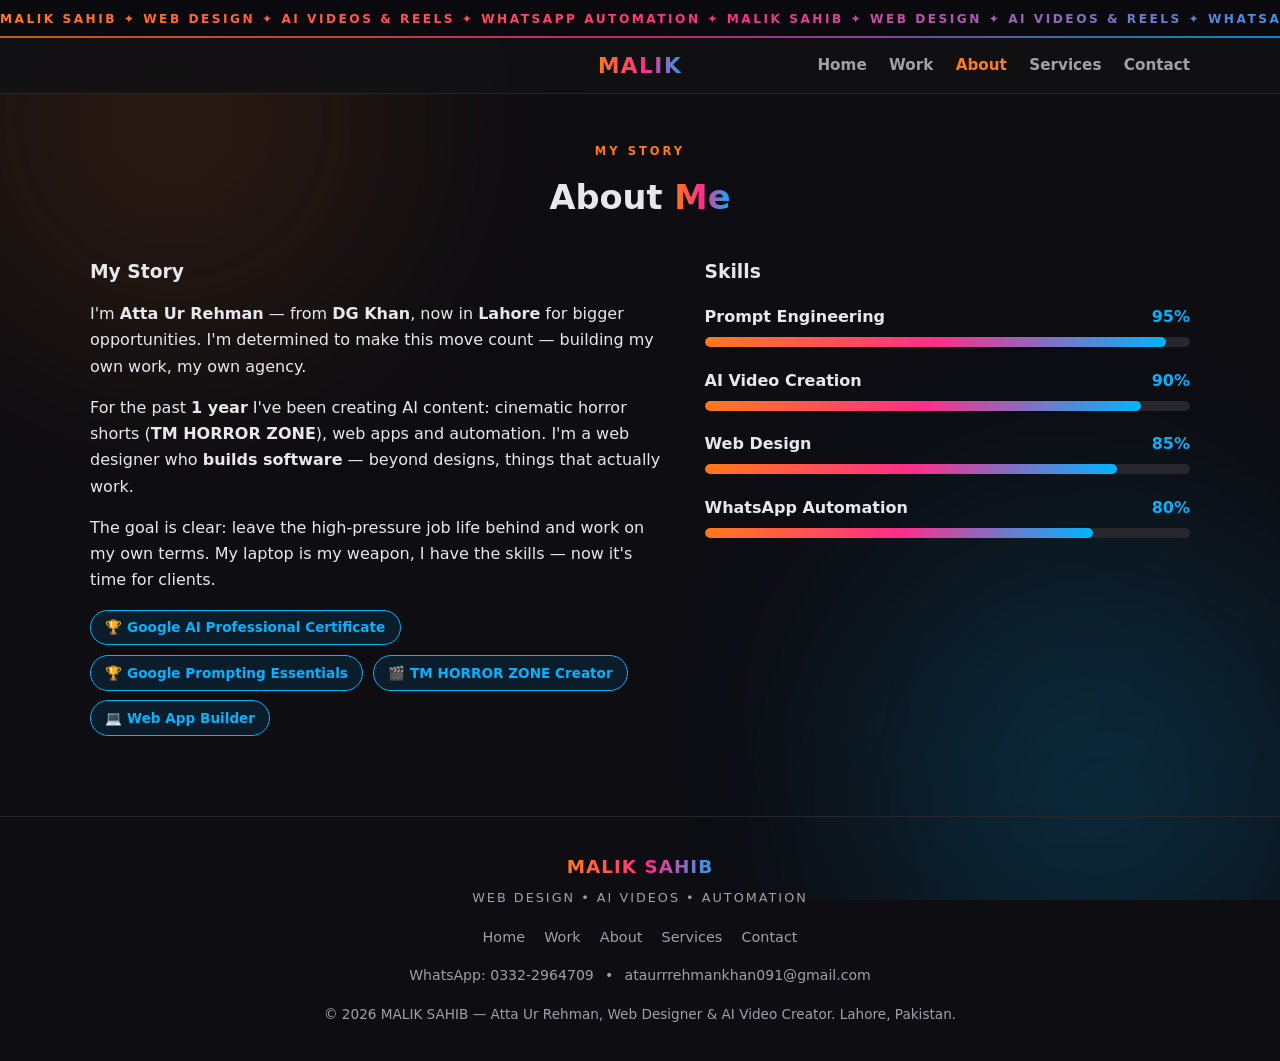
==== commit 73703cec: "Centered MALIK nav brand + vivid gradient colors" ====
--- a/about.html
+++ b/about.html
@@ -19,7 +19,7 @@
 
   <header>
     <div class="container nav">
-      <a class="logo" href="index.html"><span class="logo-brand">MALIK SAHIB</span></a>
+      <a class="logo" href="index.html"><span class="logo-brand">MALIK</span></a>
       <button class="nav-toggle" aria-label="Menu">&#9776;</button>
       <ul class="nav-links">
         <li><a href="index.html">Home</a></li>
--- a/css/style.css
+++ b/css/style.css
@@ -8,6 +8,7 @@
   --card: #16161c;
   --orange: #ff7a1a;
   --orange-glow: rgba(255, 122, 26, 0.35);
+  --pink: #ff2e88;
   --blue: #00b4ff;
   --blue-glow: rgba(0, 180, 255, 0.30);
   --wa-green: #25D366;
@@ -58,12 +59,12 @@
   backdrop-filter: blur(10px);
   border-bottom: 1px solid var(--border);
 }
-.nav { display: flex; align-items: center; justify-content: space-between; padding: 0.9rem 0; }
-.logo { font-size: 1.25rem; font-weight: 800; letter-spacing: 0.5px; text-decoration: none; color: var(--text); }
+.nav { display: flex; align-items: center; justify-content: space-between; padding: 0.9rem 0; position: relative; }
+.logo { font-size: 1.35rem; font-weight: 800; letter-spacing: 1.5px; text-decoration: none; color: var(--text); position: absolute; left: 50%; transform: translateX(-50%); }
 .logo b { color: var(--orange); }
 /* ---- animated gradient nav brand (MALIK SAHIB): premium, subtle shift ---- */
 .logo-brand {
-  background: linear-gradient(90deg, var(--orange), var(--blue), var(--orange));
+  background: linear-gradient(90deg, var(--orange), var(--pink), var(--blue), var(--pink), var(--orange));
   background-size: 220% auto;
   -webkit-background-clip: text;
   background-clip: text;
@@ -77,16 +78,16 @@
 .nav-links { display: none; list-style: none; gap: 1.4rem; }
 .nav-links a { color: var(--muted); text-decoration: none; font-weight: 600; font-size: 0.95rem; transition: color 0.2s; }
 .nav-links a:hover, .nav-links a.active { color: var(--orange); }
-.nav-toggle { background: none; border: 1px solid var(--border); color: var(--text); font-size: 1.3rem; border-radius: 8px; padding: 0.25rem 0.7rem; cursor: pointer; }
+.nav-toggle { background: none; border: 1px solid var(--border); color: var(--text); font-size: 1.3rem; border-radius: 8px; padding: 0.25rem 0.7rem; cursor: pointer; margin-left: auto; }
 .nav-links.open { display: flex; flex-direction: column; position: absolute; top: 100%; left: 0; right: 0; background: var(--bg-soft); padding: 1rem 4%; border-bottom: 1px solid var(--border); }
 header.scrolled { background: rgba(13, 13, 18, 0.96); box-shadow: 0 10px 32px rgba(0, 0, 0, 0.5); }
 
 /* ---- announcement marquee bar (scrolls away with page; nav stays sticky below) ---- */
 .marquee { overflow: hidden; height: 38px; display: flex; align-items: center; background: #0a0a0e; position: relative; }
-.marquee::after { content: ""; position: absolute; left: 0; right: 0; bottom: 0; height: 2px; background: linear-gradient(90deg, var(--orange), var(--blue)); opacity: 0.75; }
+.marquee::after { content: ""; position: absolute; left: 0; right: 0; bottom: 0; height: 2px; background: linear-gradient(90deg, var(--orange), var(--pink), var(--blue)); opacity: 0.75; }
 .marquee-track { display: inline-flex; white-space: nowrap; will-change: transform; animation: marqueeScroll 30s linear infinite; }
 .marquee:hover .marquee-track { animation-play-state: paused; }
-.marquee-track span { display: inline-block; font-size: 0.76rem; font-weight: 800; letter-spacing: 2.5px; padding-right: 0.6rem; background: linear-gradient(90deg, var(--orange), var(--blue)); -webkit-background-clip: text; background-clip: text; -webkit-text-fill-color: transparent; color: transparent; }
+.marquee-track span { display: inline-block; font-size: 0.76rem; font-weight: 800; letter-spacing: 2.5px; padding-right: 0.6rem; background: linear-gradient(90deg, var(--orange), var(--pink), var(--blue)); -webkit-background-clip: text; background-clip: text; -webkit-text-fill-color: transparent; color: transparent; }
 @keyframes marqueeScroll { to { transform: translateX(-50%); } }
 
 /* ---- hero ---- */
@@ -98,7 +99,7 @@
   background: rgba(0, 180, 255, 0.08);
 }
 .hero h1 { font-size: clamp(2.4rem, 7.5vw, 4rem); line-height: 1.12; font-weight: 800; }
-.hero h1 .accent { background: linear-gradient(90deg, var(--orange), var(--blue)); -webkit-background-clip: text; background-clip: text; -webkit-text-fill-color: transparent; color: transparent; }
+.hero h1 .accent { background: linear-gradient(90deg, var(--orange), var(--pink), var(--blue)); -webkit-background-clip: text; background-clip: text; -webkit-text-fill-color: transparent; color: transparent; }
 .hero .role { font-size: clamp(1.05rem, 3.5vw, 1.35rem); color: var(--muted); margin-top: 0.6rem; font-weight: 600; }
 .hero .tagline { font-size: clamp(1rem, 3.2vw, 1.2rem); margin-top: 0.9rem; color: var(--muted); line-height: 1.75; }
 .hero .tagline em { color: var(--blue); font-style: normal; font-weight: 700; }
@@ -111,9 +112,9 @@
   font-size: 1rem; cursor: pointer;
 }
 .btn:active { transform: scale(0.97); }
-.btn-primary { background: linear-gradient(135deg, var(--orange), var(--blue)); color: #0d1117; box-shadow: 0 6px 24px var(--orange-glow); }
+.btn-primary { background: linear-gradient(135deg, var(--orange), var(--pink), var(--blue)); color: #0d1117; box-shadow: 0 6px 24px var(--orange-glow); }
 .btn-primary:hover { box-shadow: 0 10px 34px var(--orange-glow); transform: translateY(-2px); }
-.btn-ghost { border: 1px solid transparent; background: linear-gradient(var(--bg-soft), var(--bg-soft)) padding-box, linear-gradient(135deg, var(--orange), var(--blue)) border-box; color: var(--text); }
+.btn-ghost { border: 1px solid transparent; background: linear-gradient(var(--bg-soft), var(--bg-soft)) padding-box, linear-gradient(135deg, var(--orange), var(--pink), var(--blue)) border-box; color: var(--text); }
 .btn-ghost:hover { transform: translateY(-2px); box-shadow: 0 8px 26px rgba(0,0,0,0.45), 0 0 22px var(--blue-glow); }
 .btn-wa { background: var(--wa-green); color: #062b14; box-shadow: 0 6px 24px rgba(37, 211, 102, 0.35); }
 .btn-wa:hover { background: #1fb857; box-shadow: 0 10px 32px rgba(37, 211, 102, 0.45); transform: translateY(-2px); }
@@ -122,7 +123,7 @@
 section.block { padding: 3rem 0; }
 .sec-head { text-align: center; margin-bottom: 2rem; }
 .sec-head h2 { font-size: clamp(1.5rem, 5vw, 2.1rem); font-weight: 800; }
-.sec-head h2 .accent { background: linear-gradient(90deg, var(--orange), var(--blue)); -webkit-background-clip: text; background-clip: text; -webkit-text-fill-color: transparent; color: transparent; }
+.sec-head h2 .accent { background: linear-gradient(90deg, var(--orange), var(--pink), var(--blue)); -webkit-background-clip: text; background-clip: text; -webkit-text-fill-color: transparent; color: transparent; }
 .sec-head p { color: var(--muted); max-width: 620px; margin: 0.5rem auto 0; }
 
 /* ---- stats ---- */
@@ -144,7 +145,7 @@
 /* gradient border ring on hover (pseudo-element, keeps border-radius) */
 .card::after {
   content: ""; position: absolute; inset: -1.5px; border-radius: calc(var(--radius) + 1.5px);
-  background: linear-gradient(135deg, var(--orange), var(--blue));
+  background: linear-gradient(135deg, var(--orange), var(--pink), var(--blue));
   opacity: 0; transition: opacity 0.3s ease; z-index: -1; pointer-events: none;
 }
 .card:hover { transform: translateY(-6px); border-color: transparent; box-shadow: 0 16px 40px rgba(0,0,0,0.5), 0 0 30px var(--orange-glow); }
@@ -157,12 +158,12 @@
 }
 .card h3 { font-size: 1.15rem; margin-bottom: 0.4rem; }
 .card p { color: var(--muted); font-size: 0.95rem; }
-.card .price { display: inline-block; margin-top: 0.8rem; font-weight: 800; background: linear-gradient(90deg, var(--orange), var(--blue)); -webkit-background-clip: text; background-clip: text; -webkit-text-fill-color: transparent; color: transparent; }
+.card .price { display: inline-block; margin-top: 0.8rem; font-weight: 800; background: linear-gradient(90deg, var(--orange), var(--pink), var(--blue)); -webkit-background-clip: text; background-clip: text; -webkit-text-fill-color: transparent; color: transparent; }
 .card .tag { display: inline-block; font-size: 0.72rem; font-weight: 700; letter-spacing: 1px; text-transform: uppercase; color: var(--orange); margin-bottom: 0.5rem; }
 .card-banner { display: block; width: calc(100% + 3.2rem); margin: -1.6rem -1.6rem 1rem; aspect-ratio: 16/9; object-fit: cover; border-radius: 14px 14px 0 0; }
 .ebook-banner { width: calc(100% + 3.2rem); margin: -1.6rem -1.6rem 1.1rem; border-radius: 14px 14px 0 0; padding: 1.6rem 1.2rem; text-align: center; background: radial-gradient(120% 160% at 20% 10%, rgba(255,122,26,0.35), transparent 55%), radial-gradient(120% 160% at 85% 90%, rgba(0,180,255,0.30), transparent 55%), linear-gradient(135deg, #1a1210, #0d1520); border-bottom: 1px solid var(--border); }
 .ebook-banner-emoji { display: block; font-size: 2.4rem; margin-bottom: 0.4rem; }
-.ebook-banner-title { display: block; font-weight: 800; letter-spacing: 2px; font-size: 1.05rem; background: linear-gradient(90deg, var(--orange), var(--blue)); -webkit-background-clip: text; background-clip: text; color: transparent; }
+.ebook-banner-title { display: block; font-weight: 800; letter-spacing: 2px; font-size: 1.05rem; background: linear-gradient(90deg, var(--orange), var(--pink), var(--blue)); -webkit-background-clip: text; background-clip: text; color: transparent; }
 .ebook-banner-sub { display: block; margin-top: 0.3rem; font-size: 0.8rem; color: var(--muted); }
 /* ---- service banners (pure CSS, same bleed pattern as .ebook-banner) ---- */
 .svc-banner { width: calc(100% + 3.2rem); margin: -1.6rem -1.6rem 1.1rem; border-radius: 14px 14px 0 0; padding: 1.5rem 1.2rem; text-align: center; border-bottom: 1px solid var(--border); }
@@ -170,7 +171,7 @@
 .svc-web { background: radial-gradient(120% 160% at 20% 10%, rgba(0,180,255,0.38), transparent 55%), radial-gradient(120% 160% at 85% 90%, rgba(0,110,255,0.22), transparent 55%), linear-gradient(135deg, #0d141c, #0e1016); }
 .svc-bots { background: radial-gradient(120% 160% at 20% 10%, rgba(37,211,102,0.30), transparent 55%), radial-gradient(120% 160% at 85% 90%, rgba(0,180,160,0.20), transparent 55%), linear-gradient(135deg, #0e1a14, #0e1110); }
 .svc-emoji { display: block; font-size: 2.4rem; margin-bottom: 0.4rem; }
-.svc-title { display: block; font-weight: 800; letter-spacing: 2px; font-size: 1.02rem; background: linear-gradient(90deg, var(--orange), var(--blue)); -webkit-background-clip: text; background-clip: text; -webkit-text-fill-color: transparent; color: transparent; }
+.svc-title { display: block; font-weight: 800; letter-spacing: 2px; font-size: 1.02rem; background: linear-gradient(90deg, var(--orange), var(--pink), var(--blue)); -webkit-background-clip: text; background-clip: text; -webkit-text-fill-color: transparent; color: transparent; }
 .svc-sub { display: block; margin-top: 0.3rem; font-size: 0.82rem; color: var(--muted); font-weight: 700; }
 .svc-banner.small { padding: 1.1rem 1rem; }
 .svc-banner.small .svc-emoji { font-size: 1.9rem; margin-bottom: 0.3rem; }
@@ -195,7 +196,7 @@
 .skill .row { display: flex; justify-content: space-between; font-weight: 700; margin-bottom: 0.4rem; }
 .skill .row span:last-child { color: var(--blue); }
 .bar { height: 10px; background: #26262c; border-radius: 999px; overflow: hidden; }
-.bar i { display: block; height: 100%; width: 0; border-radius: 999px; background: linear-gradient(90deg, var(--orange), var(--blue)); transition: width 1.2s ease; }
+.bar i { display: block; height: 100%; width: 0; border-radius: 999px; background: linear-gradient(90deg, var(--orange), var(--pink), var(--blue)); transition: width 1.2s ease; }
 
 /* ---- about ---- */
 .about-wrap { display: grid; gap: 2rem; grid-template-columns: 1fr; }
@@ -244,7 +245,7 @@
 /* ---- desktop ---- */
 @media (min-width: 720px) {
   .nav-toggle { display: none; }
-  .nav-links { display: flex; }
+  .nav-links { display: flex; margin-left: auto; }
   .grid.cols-2 { grid-template-columns: repeat(2, 1fr); }
   .grid.cols-3 { grid-template-columns: repeat(3, 1fr); }
   .stats { grid-template-columns: repeat(4, 1fr); }
